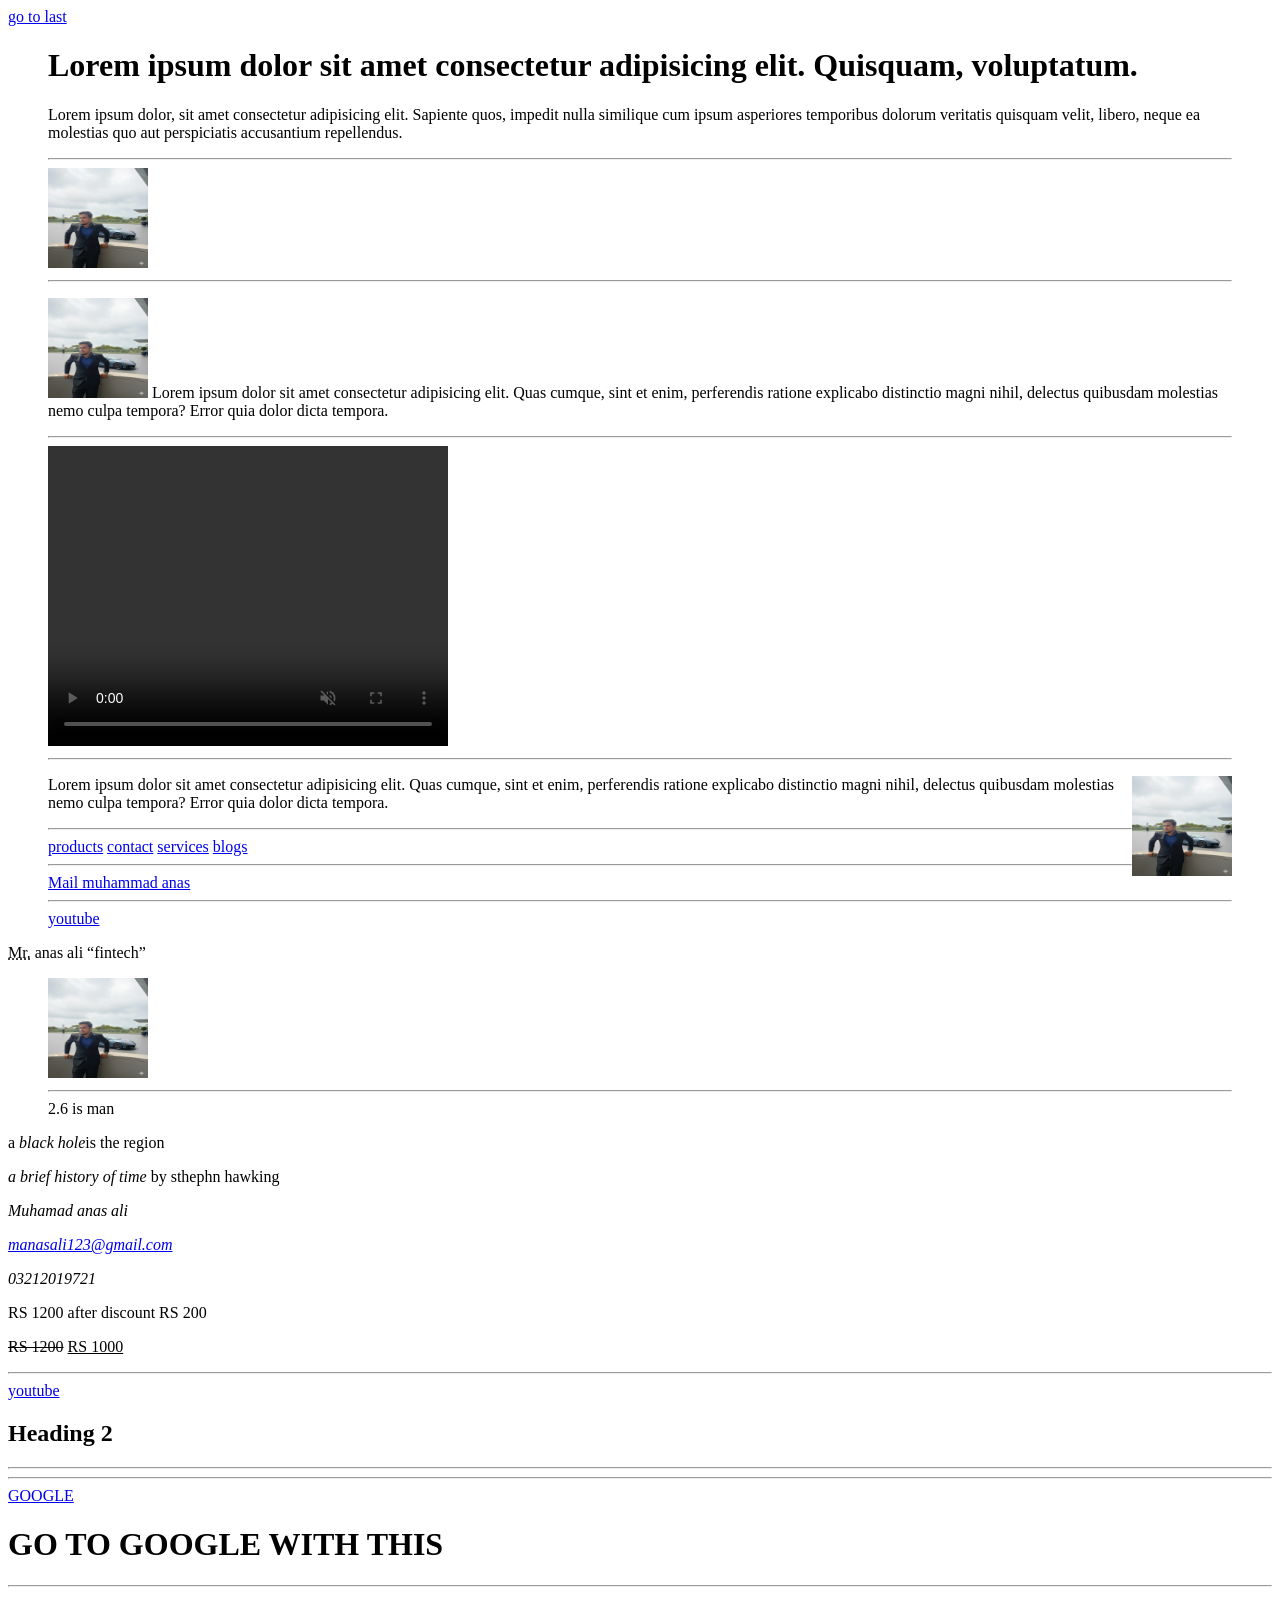
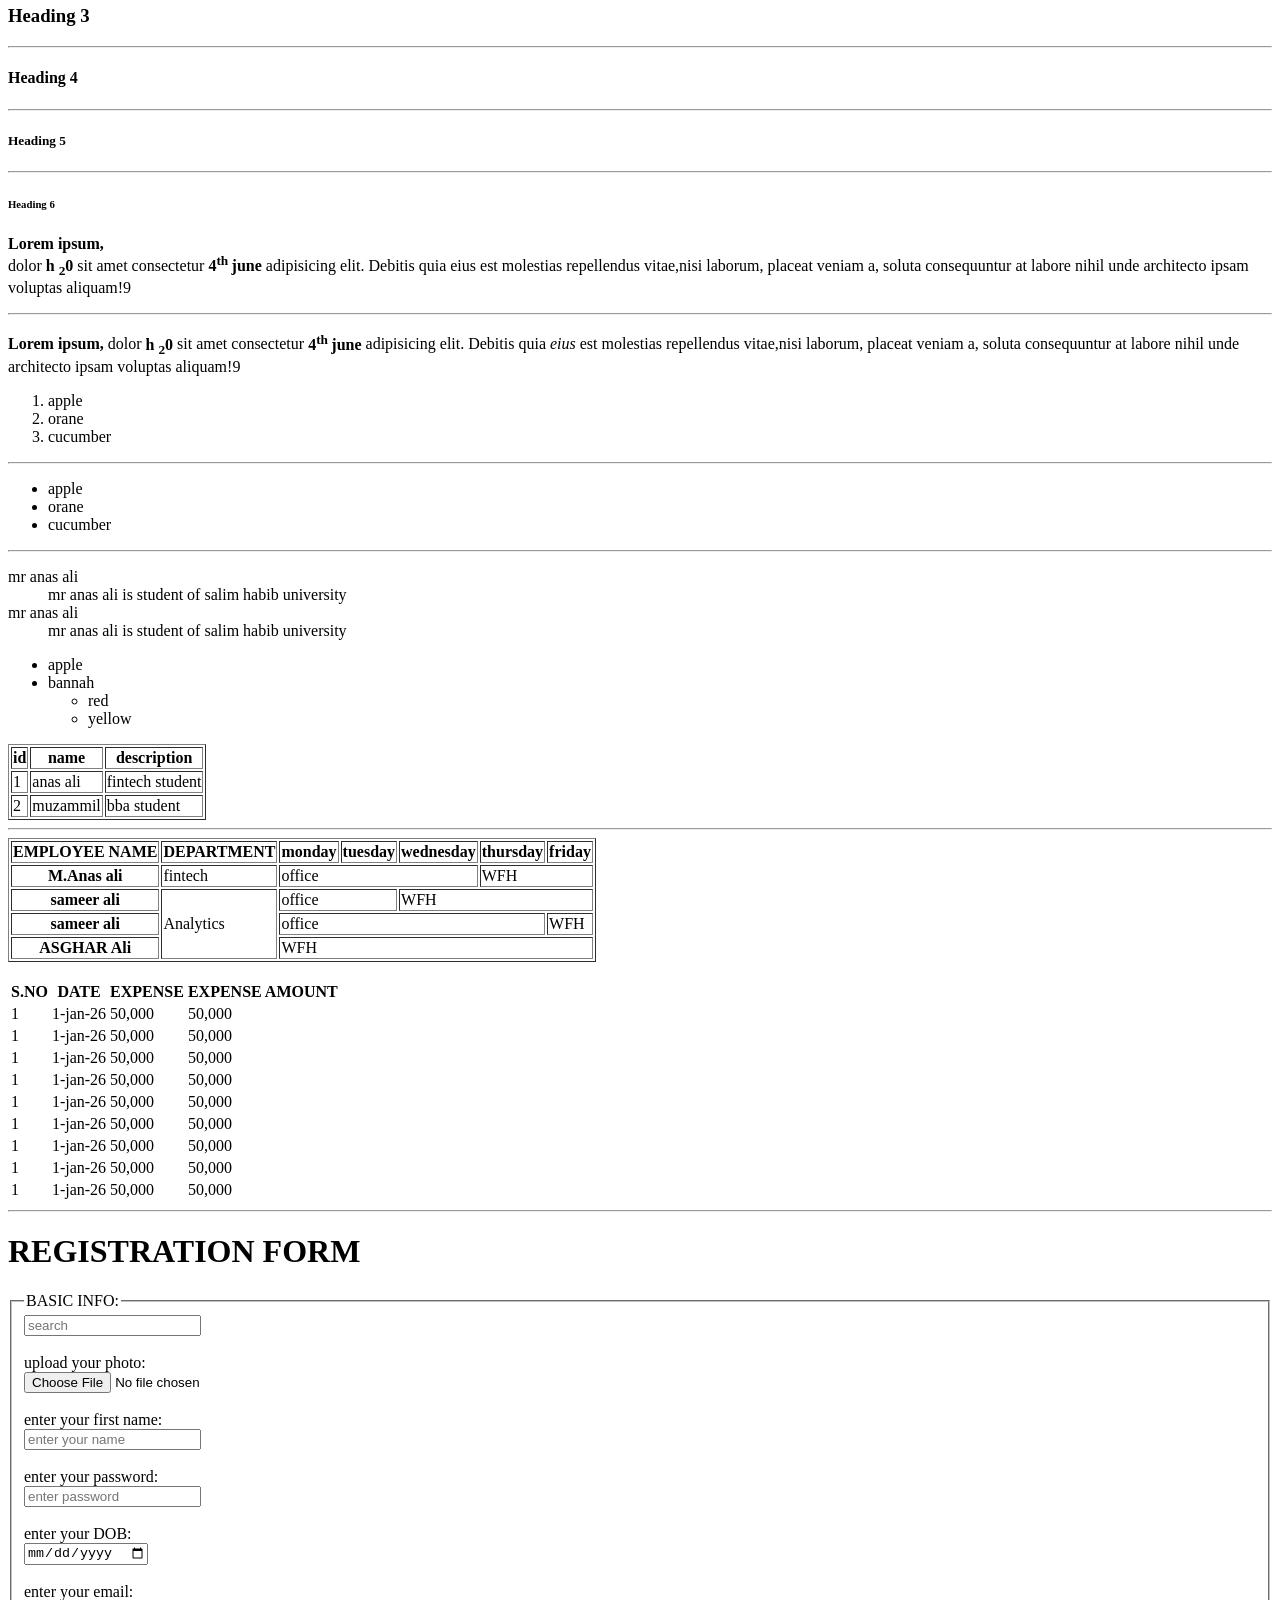
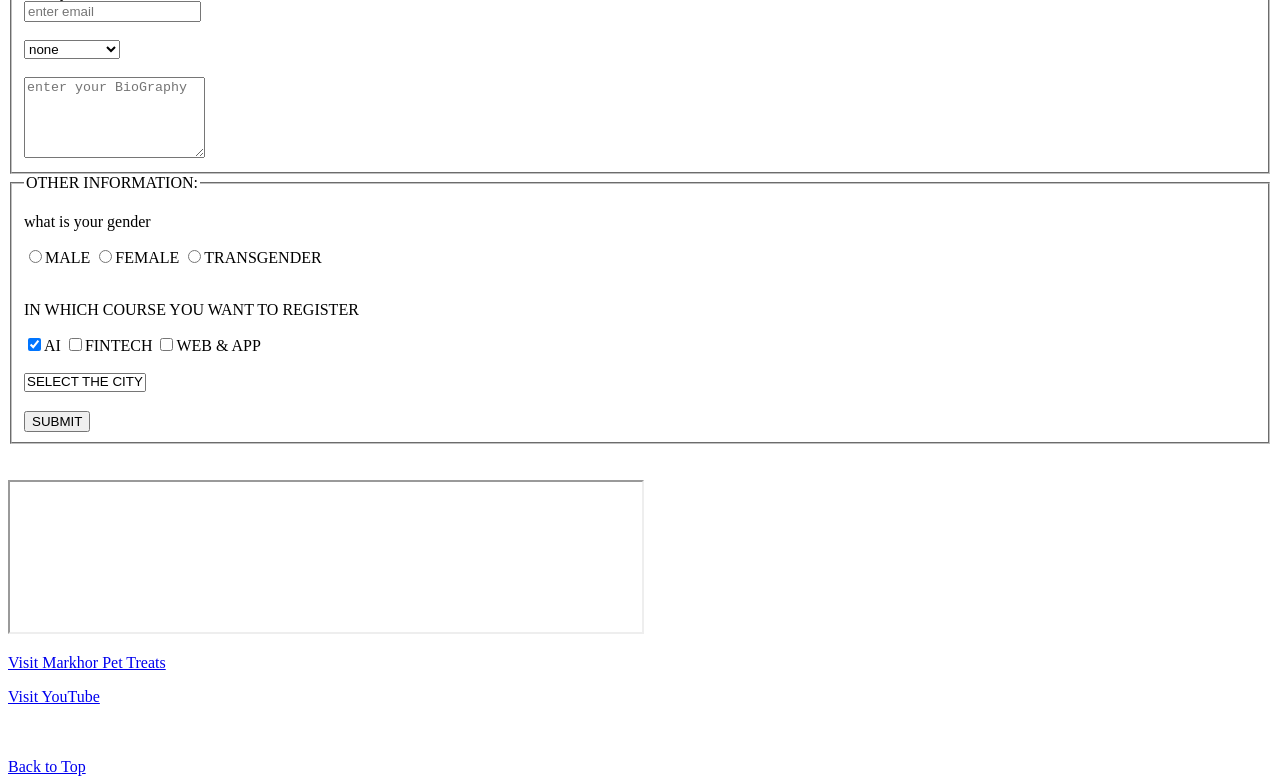
==== index.html @ 697ca12d "adding the index.html to git" ====
<!DOCTYPE html>
<html lang="en">

<head>
    <meta charset="UTF-8">
    <meta name="viewport" content="width=device-width, initial-scale=1.0">
    <title>my web</title>
</head>

<body>
    <a href="#last">go to last</a>
    <blockquote cite="https://www.lipsum.com/">
        <h1>Lorem ipsum dolor sit amet consectetur adipisicing elit. Quisquam, voluptatum.</h1>
        <p id="top">Lorem ipsum dolor, sit amet consectetur adipisicing elit. Sapiente quos, impedit nulla similique cum
            ipsum
            asperiores temporibus dolorum veritatis quisquam velit, libero, neque ea molestias quo aut perspiciatis
            accusantium repellendus.</p>
        <hr>
        <img title="this is m anas" width="100" height="100" src="assets/images/logo.png" alt="Logo">
        <hr>
        <P>
            <img title="THIS IS M ,anas" width="100" height="100" src="assets/images/logo.png" alt="ANAS">
            Lorem ipsum dolor sit amet consectetur adipisicing elit. Quas cumque, sint et enim, perferendis ratione
            explicabo distinctio magni nihil, delectus quibusdam molestias nemo culpa tempora? Error quia dolor dicta
            tempora.
        </P>
        <hr>
         <video width="400" height="300" controls autoplay muted loop>
        <source src="assets/images/18319293-hd_1920_1080_30fps.mp4" type="video/mp4">
        Your browser does not support the video tag.
    </video>
    <hr>
        <P>
            <img title="THIS IS M ,anas" width="100" height="100" align="right" src="assets/images/logo.png" alt="ANAS">
            Lorem ipsum dolor sit amet consectetur adipisicing elit. Quas cumque, sint et enim, perferendis ratione
            explicabo distinctio magni nihil, delectus quibusdam molestias nemo culpa tempora? Error quia dolor dicta
            tempora.
        </P>
        <hr>
        <a " href=" ./editorial apge/products.html">products</a>
        <a href="./functional pages/contact.html">contact</a>
        <a href="./design/services.html">services</a>
        <a href="./blogs/blogs.html">blogs</a>
        <hr>
        <a href="mailto:manasali@321.com">Mail muhammad anas</a>
        <hr>
        <a href="https://www.youtube.com/" target="_blank">youtube</a>
    </blockquote>
    <p title="anas ali is author of this web">

        <abbr title="mister">Mr.</abbr>
        anas ali
        <q>fintech</q>
    </p>
    <figure>
       <img width="100" height="100" src="assets/images/logo.png" alt="lorem">
       <hr>
       <figcaption>2.6 is man</figcaption>
    </figure>
    <p>a <dfn>black hole</dfn>is the region</p>
    <p> <cite> a brief history of time </cite>by sthephn hawking</p>
    <address>
        <p>Muhamad anas ali</p>
        <p> <a href="mailto:manasali123@gmail.com">manasali123@gmail.com</a></p>
        <p>03212019721</p>
    </address>
    <p>RS 1200 after discount RS 200</p>
    <p>
        <del>RS 1200</del>
        <ins>RS 1000</ins>
    </p id="center">
    <hr>
    <a href="https://www.youtube.com/">youtube</a>
    <h2>Heading 2</h2>
    <hr>
    <hr>
    <a href="https://www.google.com/">GOOGLE</a>
    <h1>GO TO GOOGLE WITH THIS</h1>
    <hr>

    <h3>Heading 3</h3>
    <hr>
    <h4>Heading 4</h4>
    <hr>
    <h5>Heading 5</h5>
    <hr>
    <h6>Heading 6</h6>
    <p><b>Lorem ipsum, <br></b> dolor <b>h <sub>2</sub>0 </b>sit amet consectetur <b>4<sup>th </sup> june</b>
        adipisicing
        elit. Debitis quia eius est molestias repellendus vitae,nisi laborum, placeat veniam a, soluta consequuntur at
        labore nihil unde architecto ipsam voluptas aliquam!9</p>
    <hr>
    <p><b>Lorem ipsum,</b> dolor <b>h <sub>2</sub>0 </b>sit amet consectetur <b>4<sup>th </sup> june</b> adipisicing
        elit. Debitis quia <em> eius</em> est molestias repellendus vitae,nisi laborum, placeat veniam a, soluta
        consequuntur at
        labore nihil unde architecto ipsam voluptas aliquam!9</p>

    <ol>
        <li>apple</li>
        <li>orane</li>
        <li>cucumber</li>
    </ol>
    <hr>
    <ul>
        <li>apple</li>
        <li>orane</li>
        <li>cucumber</li>
    </ul>
    <hr>
    <dl>
        <dt>mr anas ali</dt>
        <dd>mr anas ali is student of salim habib university</dd>
        <dt>mr anas ali</dt>
        <dd>mr anas ali is student of salim habib university</dd>
    </dl>
    <ul id="last">
        <li>apple</li>
        <li>bannah</li>
        <ul>
            <li>red</li>
            <li>yellow</li>
        </ul>
    </ul>
    <table collspan="3" border="1">
        <tr>
            <th>id</th>
            <th>name</th>
            <th>description</th>
        <tr>
            <td>1</td>
            <td>anas ali</td>
            <td>fintech student</td>
        </tr>
        <tr>
            <td>2</td>
            <td>muzammil</td>
            <td>bba student</td>
        </tr>
    </table>
    <hr>
    <table border="1">
        <tr>
            <th>EMPLOYEE NAME</th>
            <th>DEPARTMENT</th>
            <th>monday</th>
            <th>tuesday</th>
            <th>wednesday</th>
            <th>thursday</th>
            <th>friday</th>
        </tr>
        <tr>
            <th>M.Anas ali</th>
            <td>fintech</td>
            <td colspan="3">office</td>
            <td colspan="2">WFH</td>
        </tr>
        <tr>
            <th>sameer ali</th>

            <td rowSpan="3">Analytics</td>
            <td colspan="2">office</td>
            <td colspan="3">WFH</td>
        </tr>
        <tr>
            <th>sameer ali</th>

            <td colspan="4">office</td>
            <td colspan="1">WFH</td>
        </tr>
        <tr>
            <th>ASGHAR Ali</th>
            <td colspan="5">WFH</td>
        </tr>
    </table>
    <br>
    <table>
        <thead>
            <tr>
                <th>S.NO</th>
                <th>DATE</th>
                <th>EXPENSE</th>
                <th>EXPENSE AMOUNT</th>
            </tr>
        </thead>
        <tr>
            <td>1</td>
            <td>1-jan-26</td>
            <td>50,000</td>
            <td>50,000</td>
        </tr>
        <tr>
            <td>1</td>
            <td>1-jan-26</td>
            <td>50,000</td>
            <td>50,000</td>
        </tr>
        <tr>
            <td>1</td>
            <td>1-jan-26</td>
            <td>50,000</td>
            <td>50,000</td>
        </tr>
        <tr>
            <td>1</td>
            <td>1-jan-26</td>
            <td>50,000</td>
            <td>50,000</td>
        </tr>
        <tr>
            <td>1</td>
            <td>1-jan-26</td>
            <td>50,000</td>
            <td>50,000</td>
        </tr>
        <tr>
            <td>1</td>
            <td>1-jan-26</td>
            <td>50,000</td>
            <td>50,000</td>
        </tr>
        <tr>
            <td>1</td>
            <td>1-jan-26</td>
            <td>50,000</td>
            <td>50,000</td>
        </tr>
        <tr>
            <td>1</td>
            <td>1-jan-26</td>
            <td>50,000</td>
            <td>50,000</td>
        </tr>
        <tfoot>
            <tr>
                <td>1</td>
                <td>1-jan-26</td>
                <td>50,000</td>
                <td>50,000</td>
            </tr>
        </tfoot>
    </table>
    <hr>
    <h1>REGISTRATION FORM</h1>
    <form  method="get" action="/ACTION.php">
        <fieldset>
          <legend> BASIC INFO:</legend>
        <input
         type="search" placeholder="search" 
         required 
         name="search"
          maxlength="5" 
          size="20" 
          id="first_name input">
<br><br>
        <label for="upload input">upload your photo:</label>
        <br>
        <input type="file" name="photo" id="upload input">
        <br><br>
        <label for="first_name input">enter your first name:</label>
        <br>
        <input
         type="text" placeholder="enter your name" 
         required 
         name="name"
          maxlength="5" 
          size="20" 
          id="first_name input">
<br><br>
<label for="password input">enter your password:</label>
<br>
        <input
         type="password" 
         placeholder="enter password" 
         name="password" 
         maxlength="20" 
         id=""password input">
        <br><br>
        <label for="dob input">enter your DOB:</label>
        <br>
       <input type="date" 
       placeholder="enter you DOB" 
       name="dob"  id="dob input"
       required>
       <br><br>
       <label for="email input">enter your email:</label>
<br>
        <input
         type="email" 
         placeholder="enter email" 
         name="email" 
         required
         maxlength="20" 
         id="email input">
        <br><br>
      
       <select placeholder="select your education">
        <option>none</option>
        <option>matric</option>
        <option>intermediate</option>
       </select>
      
       <br><br>
      <textarea placeholder="enter your BioGraphy" name="biography" rows="5"></textarea>
        </fieldset>
        <fieldset>
          <legend>OTHER INFORMATION:</legend>
    <p> what is your gender</p>

    <input type="radio" name="gender" value="MALE">MALE
    <input type="radio" name="gender" value="FEMALE">FEMALE
    <input type="radio" name="gender" value="TRANSGENDER">TRANSGENDER
    <br><br>
    <p>IN WHICH COURSE YOU WANT TO REGISTER</p>
    <input type="checkbox" name="course name" value="AI" checked>AI
    <input type="checkbox" name="course name" value="FINTECH">FINTECH
    <input type="checkbox" name="course anme" value="WEB & APP">WEB & APP
    <br><br>
    <select name="city" multiple size="1"> 
        <option>SELECT THE CITY</option>
        <option value="kar">karachi</option>
        <option value="sin">sindh</option>
        <option value="que">Quetta</option>
        <option value="laho">lahore</option>
        <option value="isl">islamabd</option>
    </select>
    <br><br>
       <button type="submit">SUBMIT</button>
    </form>
</fieldset>
<BR></BR>

<iframe src="https://markhorpettreats.com/" width="50%" height="50%" name="iframe_page_render"></iframe>

<p><a href="https://markhorpettreats.com/" target="iframe_page_render">Visit Markhor Pet Treats</a></p>
<p><a href="https://www.youtube.com/" target="iframe_page_render">Visit YouTube</a></p>
<BR></BR>
    <a href="#top">Back to Top</a>
</body>


</html>
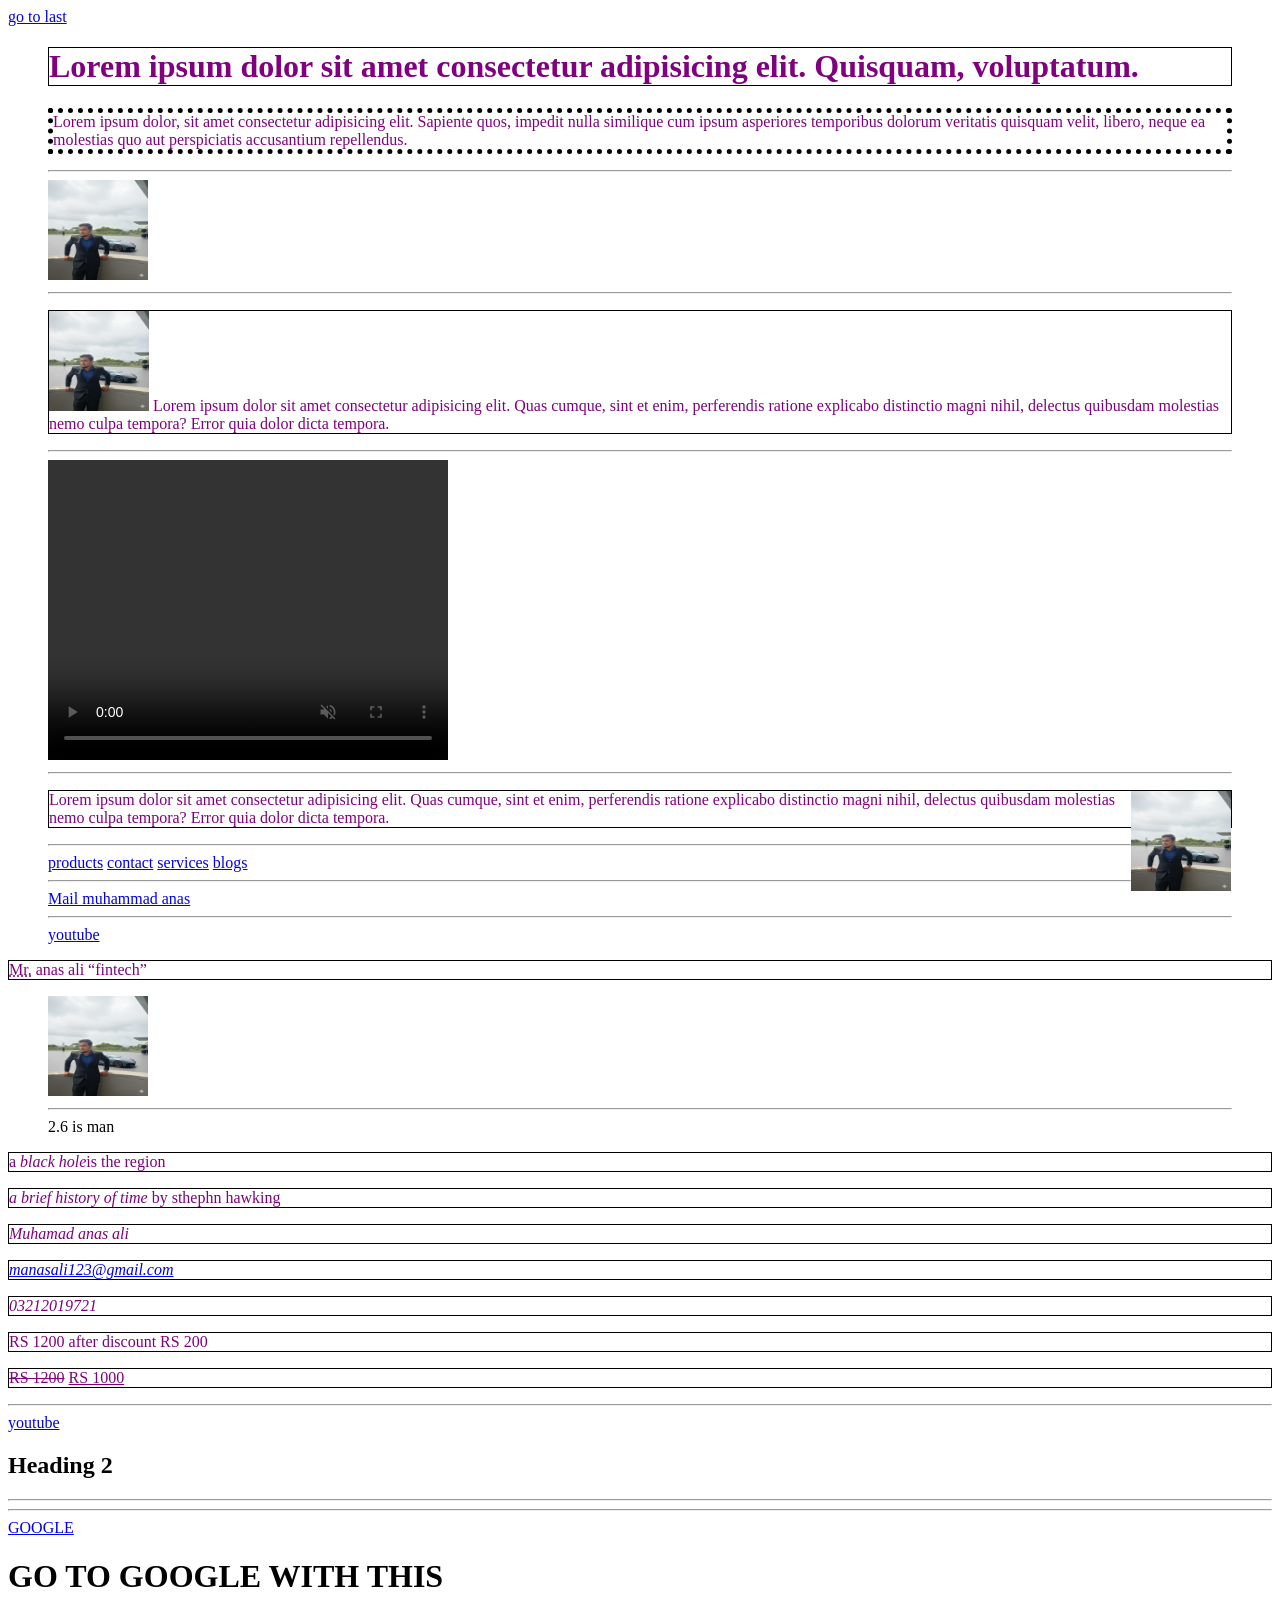
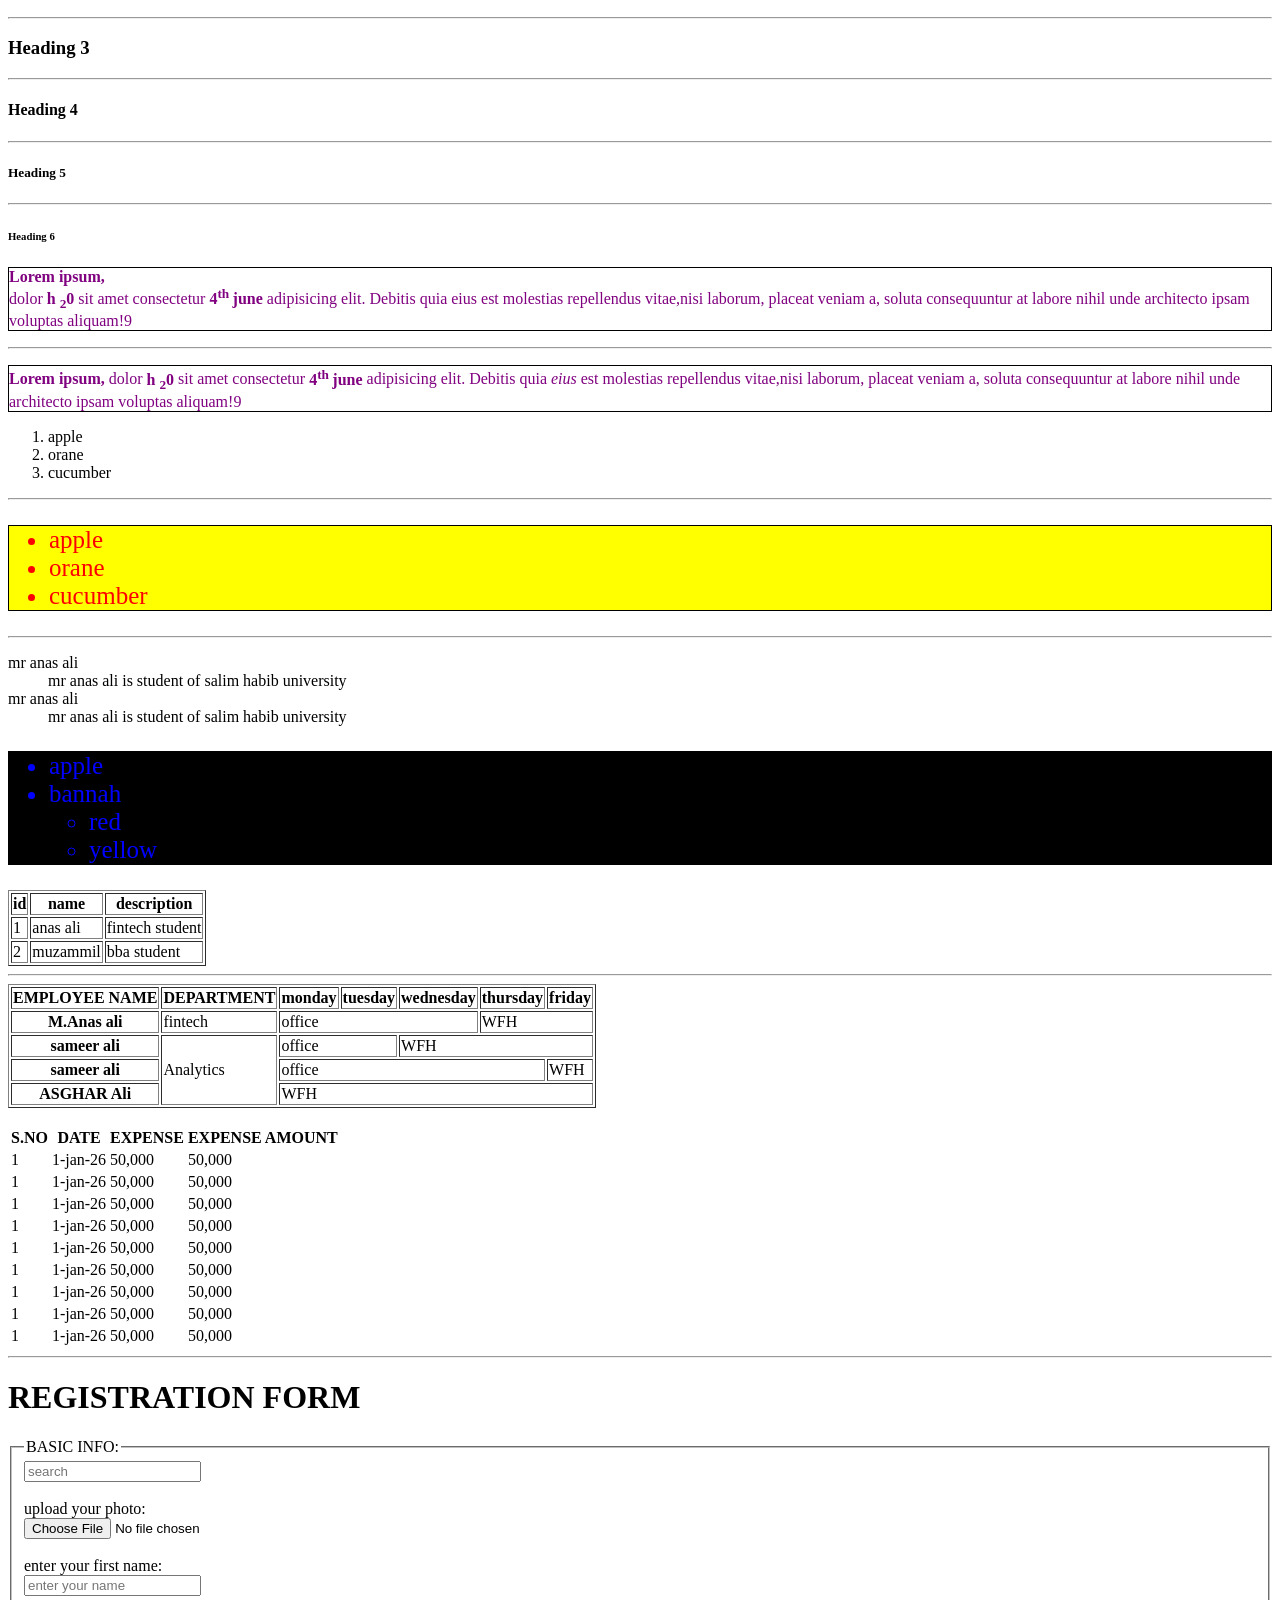
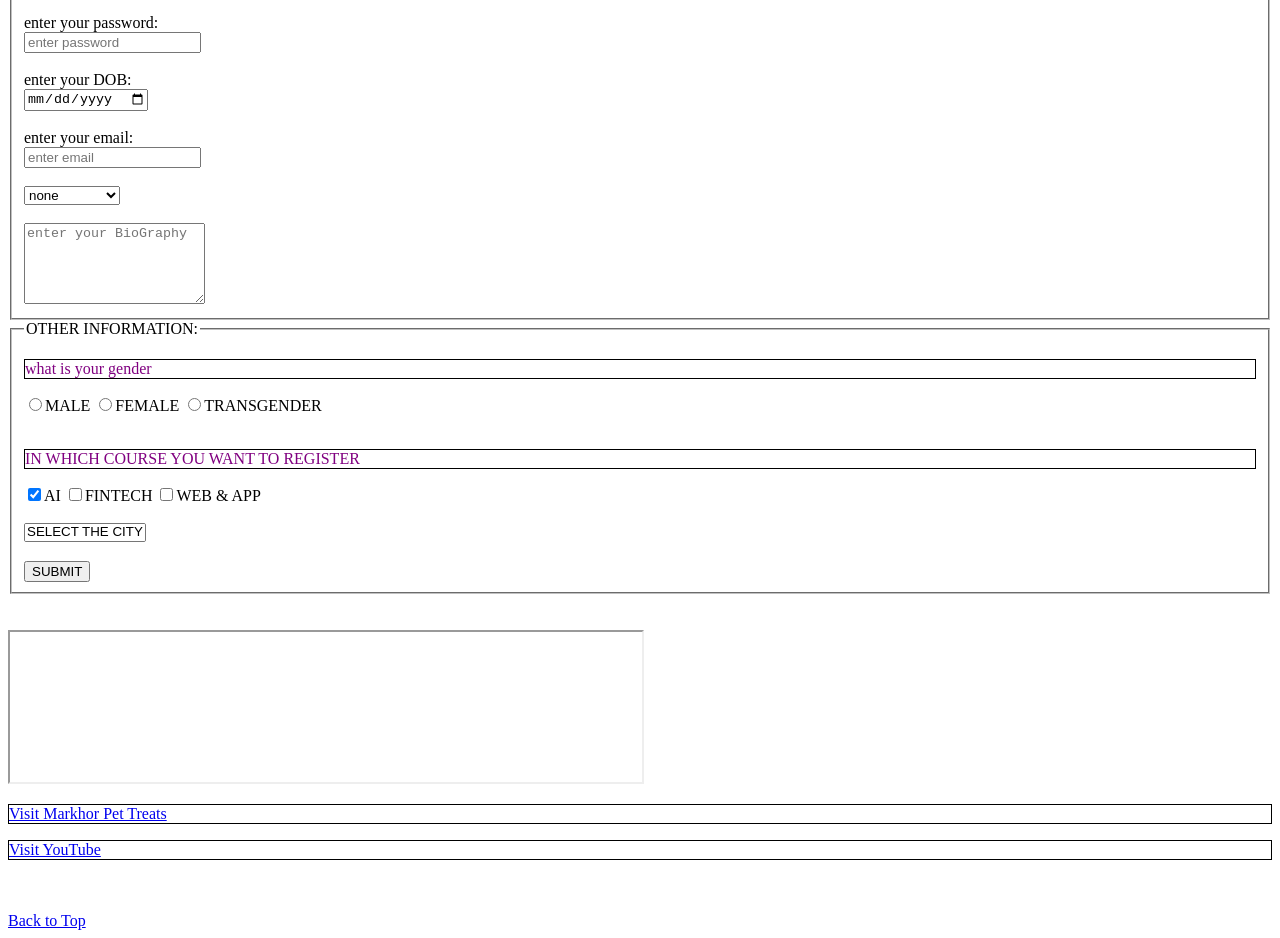
==== commit 3235122a: "worked today on css" ====
--- a/index.html
+++ b/index.html
@@ -5,20 +5,31 @@
     <meta charset="UTF-8">
     <meta name="viewport" content="width=device-width, initial-scale=1.0">
     <title>my web</title>
+    <link rel="stylesheet" href="style.css">
 </head>
 
 <body>
     <a href="#last">go to last</a>
     <blockquote cite="https://www.lipsum.com/">
-        <h1>Lorem ipsum dolor sit amet consectetur adipisicing elit. Quisquam, voluptatum.</h1>
-        <p id="top">Lorem ipsum dolor, sit amet consectetur adipisicing elit. Sapiente quos, impedit nulla similique cum
+        <!-- inline css -->
+        <h1 style="border: 1px solid black; color: purple;">Lorem ipsum dolor sit amet consectetur adipisicing elit. Quisquam, voluptatum.</h1>
+        <p id="top" style="border: 5px dotted black; color: purple;">Lorem ipsum dolor, sit amet consectetur adipisicing elit. Sapiente quos, impedit nulla similique cum
             ipsum
             asperiores temporibus dolorum veritatis quisquam velit, libero, neque ea molestias quo aut perspiciatis
             accusantium repellendus.</p>
         <hr>
         <img title="this is m anas" width="100" height="100" src="assets/images/logo.png" alt="Logo">
         <hr>
-        <P>
+        <!-- internal css -->
+         <!-- via using css selector -->
+          <!-- via using element -->
+        <style>
+            p {
+                border: 1px solid black;
+                color: purple;
+            }
+        </style>
+        <p>
             <img title="THIS IS M ,anas" width="100" height="100" src="assets/images/logo.png" alt="ANAS">
             Lorem ipsum dolor sit amet consectetur adipisicing elit. Quas cumque, sint et enim, perferendis ratione
             explicabo distinctio magni nihil, delectus quibusdam molestias nemo culpa tempora? Error quia dolor dicta
@@ -101,7 +112,7 @@
         <li>cucumber</li>
     </ol>
     <hr>
-    <ul>
+    <ul class="odd-num">
         <li>apple</li>
         <li>orane</li>
         <li>cucumber</li>
@@ -113,7 +124,7 @@
         <dt>mr anas ali</dt>
         <dd>mr anas ali is student of salim habib university</dd>
     </dl>
-    <ul id="last">
+    <ul class="even-num">
         <li>apple</li>
         <li>bannah</li>
         <ul>
@@ -327,14 +338,15 @@
        <button type="submit">SUBMIT</button>
     </form>
 </fieldset>
-<BR></BR>
+<BR id="lastg"></BR>
 
 <iframe src="https://markhorpettreats.com/" width="50%" height="50%" name="iframe_page_render"></iframe>
 
-<p><a href="https://markhorpettreats.com/" target="iframe_page_render">Visit Markhor Pet Treats</a></p>
+<p><a  href="https://markhorpettreats.com/" target="iframe_page_render">Visit Markhor Pet Treats</a></p>
 <p><a href="https://www.youtube.com/" target="iframe_page_render">Visit YouTube</a></p>
 <BR></BR>
     <a href="#top">Back to Top</a>
+
 </body>
 
 
--- a/style.css
+++ b/style.css
@@ -0,0 +1,14 @@
+ul.odd-num{
+    border: 1px solid black;
+    background-color: yellow;
+    color: red;
+    font-size: 25px;
+    
+}
+
+ul.even-num{
+    border: 1px solid black;
+    color: blue;
+    background-color: black;
+    font-size: 25px;
+}
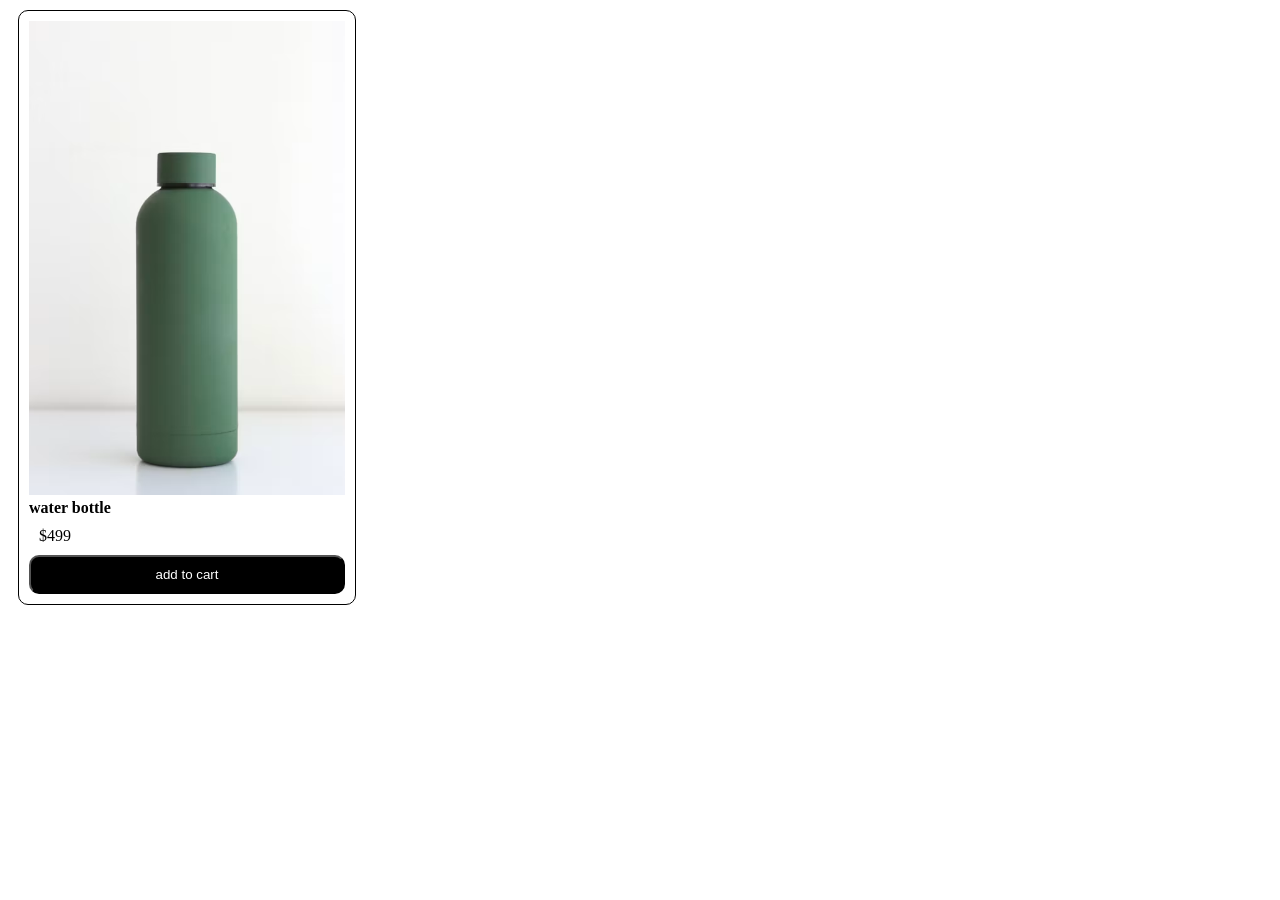
==== commit 77c1ad85: "first commit" ====
--- a/index.html
+++ b/index.html
@@ -4,350 +4,19 @@
 <head>
     <meta charset="UTF-8">
     <meta name="viewport" content="width=device-width, initial-scale=1.0">
-    <title>my web</title>
-    <link rel="stylesheet" href="style.css">
+    <title>Document</title>
+    <link rel="stylesheet" href="style.css" type="text/css">
 </head>
 
 <body>
-    <a href="#last">go to last</a>
-    <blockquote cite="https://www.lipsum.com/">
-        <!-- inline css -->
-        <h1 style="border: 1px solid black; color: purple;">Lorem ipsum dolor sit amet consectetur adipisicing elit. Quisquam, voluptatum.</h1>
-        <p id="top" style="border: 5px dotted black; color: purple;">Lorem ipsum dolor, sit amet consectetur adipisicing elit. Sapiente quos, impedit nulla similique cum
-            ipsum
-            asperiores temporibus dolorum veritatis quisquam velit, libero, neque ea molestias quo aut perspiciatis
-            accusantium repellendus.</p>
-        <hr>
-        <img title="this is m anas" width="100" height="100" src="assets/images/logo.png" alt="Logo">
-        <hr>
-        <!-- internal css -->
-         <!-- via using css selector -->
-          <!-- via using element -->
-        <style>
-            p {
-                border: 1px solid black;
-                color: purple;
-            }
-        </style>
-        <p>
-            <img title="THIS IS M ,anas" width="100" height="100" src="assets/images/logo.png" alt="ANAS">
-            Lorem ipsum dolor sit amet consectetur adipisicing elit. Quas cumque, sint et enim, perferendis ratione
-            explicabo distinctio magni nihil, delectus quibusdam molestias nemo culpa tempora? Error quia dolor dicta
-            tempora.
-        </P>
-        <hr>
-         <video width="400" height="300" controls autoplay muted loop>
-        <source src="assets/images/18319293-hd_1920_1080_30fps.mp4" type="video/mp4">
-        Your browser does not support the video tag.
-    </video>
-    <hr>
-        <P>
-            <img title="THIS IS M ,anas" width="100" height="100" align="right" src="assets/images/logo.png" alt="ANAS">
-            Lorem ipsum dolor sit amet consectetur adipisicing elit. Quas cumque, sint et enim, perferendis ratione
-            explicabo distinctio magni nihil, delectus quibusdam molestias nemo culpa tempora? Error quia dolor dicta
-            tempora.
-        </P>
-        <hr>
-        <a " href=" ./editorial apge/products.html">products</a>
-        <a href="./functional pages/contact.html">contact</a>
-        <a href="./design/services.html">services</a>
-        <a href="./blogs/blogs.html">blogs</a>
-        <hr>
-        <a href="mailto:manasali@321.com">Mail muhammad anas</a>
-        <hr>
-        <a href="https://www.youtube.com/" target="_blank">youtube</a>
-    </blockquote>
-    <p title="anas ali is author of this web">
-
-        <abbr title="mister">Mr.</abbr>
-        anas ali
-        <q>fintech</q>
-    </p>
-    <figure>
-       <img width="100" height="100" src="assets/images/logo.png" alt="lorem">
-       <hr>
-       <figcaption>2.6 is man</figcaption>
-    </figure>
-    <p>a <dfn>black hole</dfn>is the region</p>
-    <p> <cite> a brief history of time </cite>by sthephn hawking</p>
-    <address>
-        <p>Muhamad anas ali</p>
-        <p> <a href="mailto:manasali123@gmail.com">manasali123@gmail.com</a></p>
-        <p>03212019721</p>
-    </address>
-    <p>RS 1200 after discount RS 200</p>
-    <p>
-        <del>RS 1200</del>
-        <ins>RS 1000</ins>
-    </p id="center">
-    <hr>
-    <a href="https://www.youtube.com/">youtube</a>
-    <h2>Heading 2</h2>
-    <hr>
-    <hr>
-    <a href="https://www.google.com/">GOOGLE</a>
-    <h1>GO TO GOOGLE WITH THIS</h1>
-    <hr>
-
-    <h3>Heading 3</h3>
-    <hr>
-    <h4>Heading 4</h4>
-    <hr>
-    <h5>Heading 5</h5>
-    <hr>
-    <h6>Heading 6</h6>
-    <p><b>Lorem ipsum, <br></b> dolor <b>h <sub>2</sub>0 </b>sit amet consectetur <b>4<sup>th </sup> june</b>
-        adipisicing
-        elit. Debitis quia eius est molestias repellendus vitae,nisi laborum, placeat veniam a, soluta consequuntur at
-        labore nihil unde architecto ipsam voluptas aliquam!9</p>
-    <hr>
-    <p><b>Lorem ipsum,</b> dolor <b>h <sub>2</sub>0 </b>sit amet consectetur <b>4<sup>th </sup> june</b> adipisicing
-        elit. Debitis quia <em> eius</em> est molestias repellendus vitae,nisi laborum, placeat veniam a, soluta
-        consequuntur at
-        labore nihil unde architecto ipsam voluptas aliquam!9</p>
-
-    <ol>
-        <li>apple</li>
-        <li>orane</li>
-        <li>cucumber</li>
-    </ol>
-    <hr>
-    <ul class="odd-num">
-        <li>apple</li>
-        <li>orane</li>
-        <li>cucumber</li>
-    </ul>
-    <hr>
-    <dl>
-        <dt>mr anas ali</dt>
-        <dd>mr anas ali is student of salim habib university</dd>
-        <dt>mr anas ali</dt>
-        <dd>mr anas ali is student of salim habib university</dd>
-    </dl>
-    <ul class="even-num">
-        <li>apple</li>
-        <li>bannah</li>
-        <ul>
-            <li>red</li>
-            <li>yellow</li>
-        </ul>
-    </ul>
-    <table collspan="3" border="1">
-        <tr>
-            <th>id</th>
-            <th>name</th>
-            <th>description</th>
-        <tr>
-            <td>1</td>
-            <td>anas ali</td>
-            <td>fintech student</td>
-        </tr>
-        <tr>
-            <td>2</td>
-            <td>muzammil</td>
-            <td>bba student</td>
-        </tr>
-    </table>
-    <hr>
-    <table border="1">
-        <tr>
-            <th>EMPLOYEE NAME</th>
-            <th>DEPARTMENT</th>
-            <th>monday</th>
-            <th>tuesday</th>
-            <th>wednesday</th>
-            <th>thursday</th>
-            <th>friday</th>
-        </tr>
-        <tr>
-            <th>M.Anas ali</th>
-            <td>fintech</td>
-            <td colspan="3">office</td>
-            <td colspan="2">WFH</td>
-        </tr>
-        <tr>
-            <th>sameer ali</th>
-
-            <td rowSpan="3">Analytics</td>
-            <td colspan="2">office</td>
-            <td colspan="3">WFH</td>
-        </tr>
-        <tr>
-            <th>sameer ali</th>
-
-            <td colspan="4">office</td>
-            <td colspan="1">WFH</td>
-        </tr>
-        <tr>
-            <th>ASGHAR Ali</th>
-            <td colspan="5">WFH</td>
-        </tr>
-    </table>
-    <br>
-    <table>
-        <thead>
-            <tr>
-                <th>S.NO</th>
-                <th>DATE</th>
-                <th>EXPENSE</th>
-                <th>EXPENSE AMOUNT</th>
-            </tr>
-        </thead>
-        <tr>
-            <td>1</td>
-            <td>1-jan-26</td>
-            <td>50,000</td>
-            <td>50,000</td>
-        </tr>
-        <tr>
-            <td>1</td>
-            <td>1-jan-26</td>
-            <td>50,000</td>
-            <td>50,000</td>
-        </tr>
-        <tr>
-            <td>1</td>
-            <td>1-jan-26</td>
-            <td>50,000</td>
-            <td>50,000</td>
-        </tr>
-        <tr>
-            <td>1</td>
-            <td>1-jan-26</td>
-            <td>50,000</td>
-            <td>50,000</td>
-        </tr>
-        <tr>
-            <td>1</td>
-            <td>1-jan-26</td>
-            <td>50,000</td>
-            <td>50,000</td>
-        </tr>
-        <tr>
-            <td>1</td>
-            <td>1-jan-26</td>
-            <td>50,000</td>
-            <td>50,000</td>
-        </tr>
-        <tr>
-            <td>1</td>
-            <td>1-jan-26</td>
-            <td>50,000</td>
-            <td>50,000</td>
-        </tr>
-        <tr>
-            <td>1</td>
-            <td>1-jan-26</td>
-            <td>50,000</td>
-            <td>50,000</td>
-        </tr>
-        <tfoot>
-            <tr>
-                <td>1</td>
-                <td>1-jan-26</td>
-                <td>50,000</td>
-                <td>50,000</td>
-            </tr>
-        </tfoot>
-    </table>
-    <hr>
-    <h1>REGISTRATION FORM</h1>
-    <form  method="get" action="/ACTION.php">
-        <fieldset>
-          <legend> BASIC INFO:</legend>
-        <input
-         type="search" placeholder="search" 
-         required 
-         name="search"
-          maxlength="5" 
-          size="20" 
-          id="first_name input">
-<br><br>
-        <label for="upload input">upload your photo:</label>
-        <br>
-        <input type="file" name="photo" id="upload input">
-        <br><br>
-        <label for="first_name input">enter your first name:</label>
-        <br>
-        <input
-         type="text" placeholder="enter your name" 
-         required 
-         name="name"
-          maxlength="5" 
-          size="20" 
-          id="first_name input">
-<br><br>
-<label for="password input">enter your password:</label>
-<br>
-        <input
-         type="password" 
-         placeholder="enter password" 
-         name="password" 
-         maxlength="20" 
-         id=""password input">
-        <br><br>
-        <label for="dob input">enter your DOB:</label>
-        <br>
-       <input type="date" 
-       placeholder="enter you DOB" 
-       name="dob"  id="dob input"
-       required>
-       <br><br>
-       <label for="email input">enter your email:</label>
-<br>
-        <input
-         type="email" 
-         placeholder="enter email" 
-         name="email" 
-         required
-         maxlength="20" 
-         id="email input">
-        <br><br>
-      
-       <select placeholder="select your education">
-        <option>none</option>
-        <option>matric</option>
-        <option>intermediate</option>
-       </select>
-      
-       <br><br>
-      <textarea placeholder="enter your BioGraphy" name="biography" rows="5"></textarea>
-        </fieldset>
-        <fieldset>
-          <legend>OTHER INFORMATION:</legend>
-    <p> what is your gender</p>
-
-    <input type="radio" name="gender" value="MALE">MALE
-    <input type="radio" name="gender" value="FEMALE">FEMALE
-    <input type="radio" name="gender" value="TRANSGENDER">TRANSGENDER
-    <br><br>
-    <p>IN WHICH COURSE YOU WANT TO REGISTER</p>
-    <input type="checkbox" name="course name" value="AI" checked>AI
-    <input type="checkbox" name="course name" value="FINTECH">FINTECH
-    <input type="checkbox" name="course anme" value="WEB & APP">WEB & APP
-    <br><br>
-    <select name="city" multiple size="1"> 
-        <option>SELECT THE CITY</option>
-        <option value="kar">karachi</option>
-        <option value="sin">sindh</option>
-        <option value="que">Quetta</option>
-        <option value="laho">lahore</option>
-        <option value="isl">islamabd</option>
-    </select>
-    <br><br>
-       <button type="submit">SUBMIT</button>
-    </form>
-</fieldset>
-<BR id="lastg"></BR>
-
-<iframe src="https://markhorpettreats.com/" width="50%" height="50%" name="iframe_page_render"></iframe>
-
-<p><a  href="https://markhorpettreats.com/" target="iframe_page_render">Visit Markhor Pet Treats</a></p>
-<p><a href="https://www.youtube.com/" target="iframe_page_render">Visit YouTube</a></p>
-<BR></BR>
-    <a href="#top">Back to Top</a>
+     
+    <div class="prod-card">
+        <img  class="prod-img" src="asset/images/bottle.avif" alt="Logo">
+        <h1 class="prod-text">water bottle</h1>
+        <p class="prod-price">$499</p>
+        <button class="btn">add to cart</button>
+    </div>
 
 </body>
 
-
 </html>
--- a/style.css
+++ b/style.css
@@ -1,14 +1,31 @@
-ul.odd-num{
+
+.prod-card{
     border: 1px solid black;
-    background-color: yellow;
-    color: red;
-    font-size: 25px;
+    width: 25%;
+    height: auto;
+    padding: 10px;
+    border-radius: 10px;
+    margin: 10px;
     
+  
 }
-
-ul.even-num{
-    border: 1px solid black;
-    color: blue;
-    background-color: black;
-    font-size: 25px;
-}+.prod-img{
+    width: 100%;
+    height: 400%;
+}
+.prod-card .btn{
+WIDTH: 100%;
+ padding: 10px;
+ BORDER-RADIUS: 10px;
+   BACKGROUND-COLOR: BLACK;
+   COLOR: WHITE;
+}
+.prod-card .prod-text{
+    font-size: 16px;
+    margin: 0px ;
+}
+.prod-card .prod-price{
+     margin: 10px 10px; ;
+    /* margin-top: 0px; */
+    /* margin-bottom: 0px; */
+} 
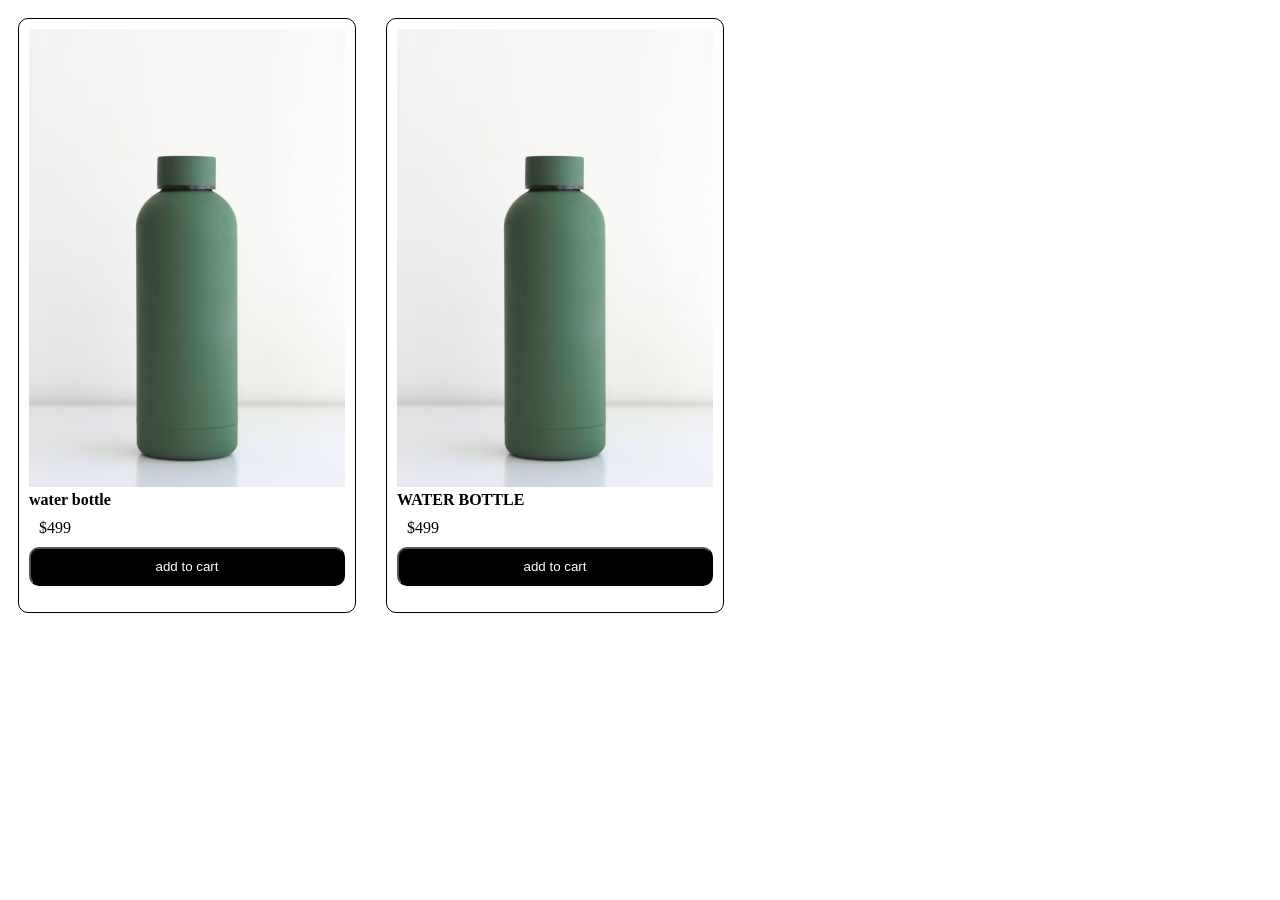
==== commit 51becd04: "changes in html and css" ====
--- a/index.html
+++ b/index.html
@@ -9,14 +9,21 @@
 </head>
 
 <body>
-     
+    <div class="prod-container">
     <div class="prod-card">
         <img  class="prod-img" src="asset/images/bottle.avif" alt="Logo">
         <h1 class="prod-text">water bottle</h1>
         <p class="prod-price">$499</p>
         <button class="btn">add to cart</button>
     </div>
+    <div class="prod-card">
+        <img class="prod-img" src="asset/images/bottle.avif" alt="Logo">
+        <h1 class="prod-text">WATER BOTTLE</h1>
+        <p class="prod-price">$499</p>
+        <button class="btn">add to cart</button>
 
+    </div>
+</div>
 </body>
 
 </html>
--- a/style.css
+++ b/style.css
@@ -11,9 +11,9 @@
 }
 .prod-img{
     width: 100%;
-    height: 400%;
+    height: 80%;
 }
-.prod-card .btn{
+.prod-container .btn{
 WIDTH: 100%;
  padding: 10px;
  BORDER-RADIUS: 10px;
@@ -28,4 +28,8 @@
      margin: 10px 10px; ;
     /* margin-top: 0px; */
     /* margin-bottom: 0px; */
-} +} 
+.prod-container{
+    display: flex;
+    gap: 10px;
+}
